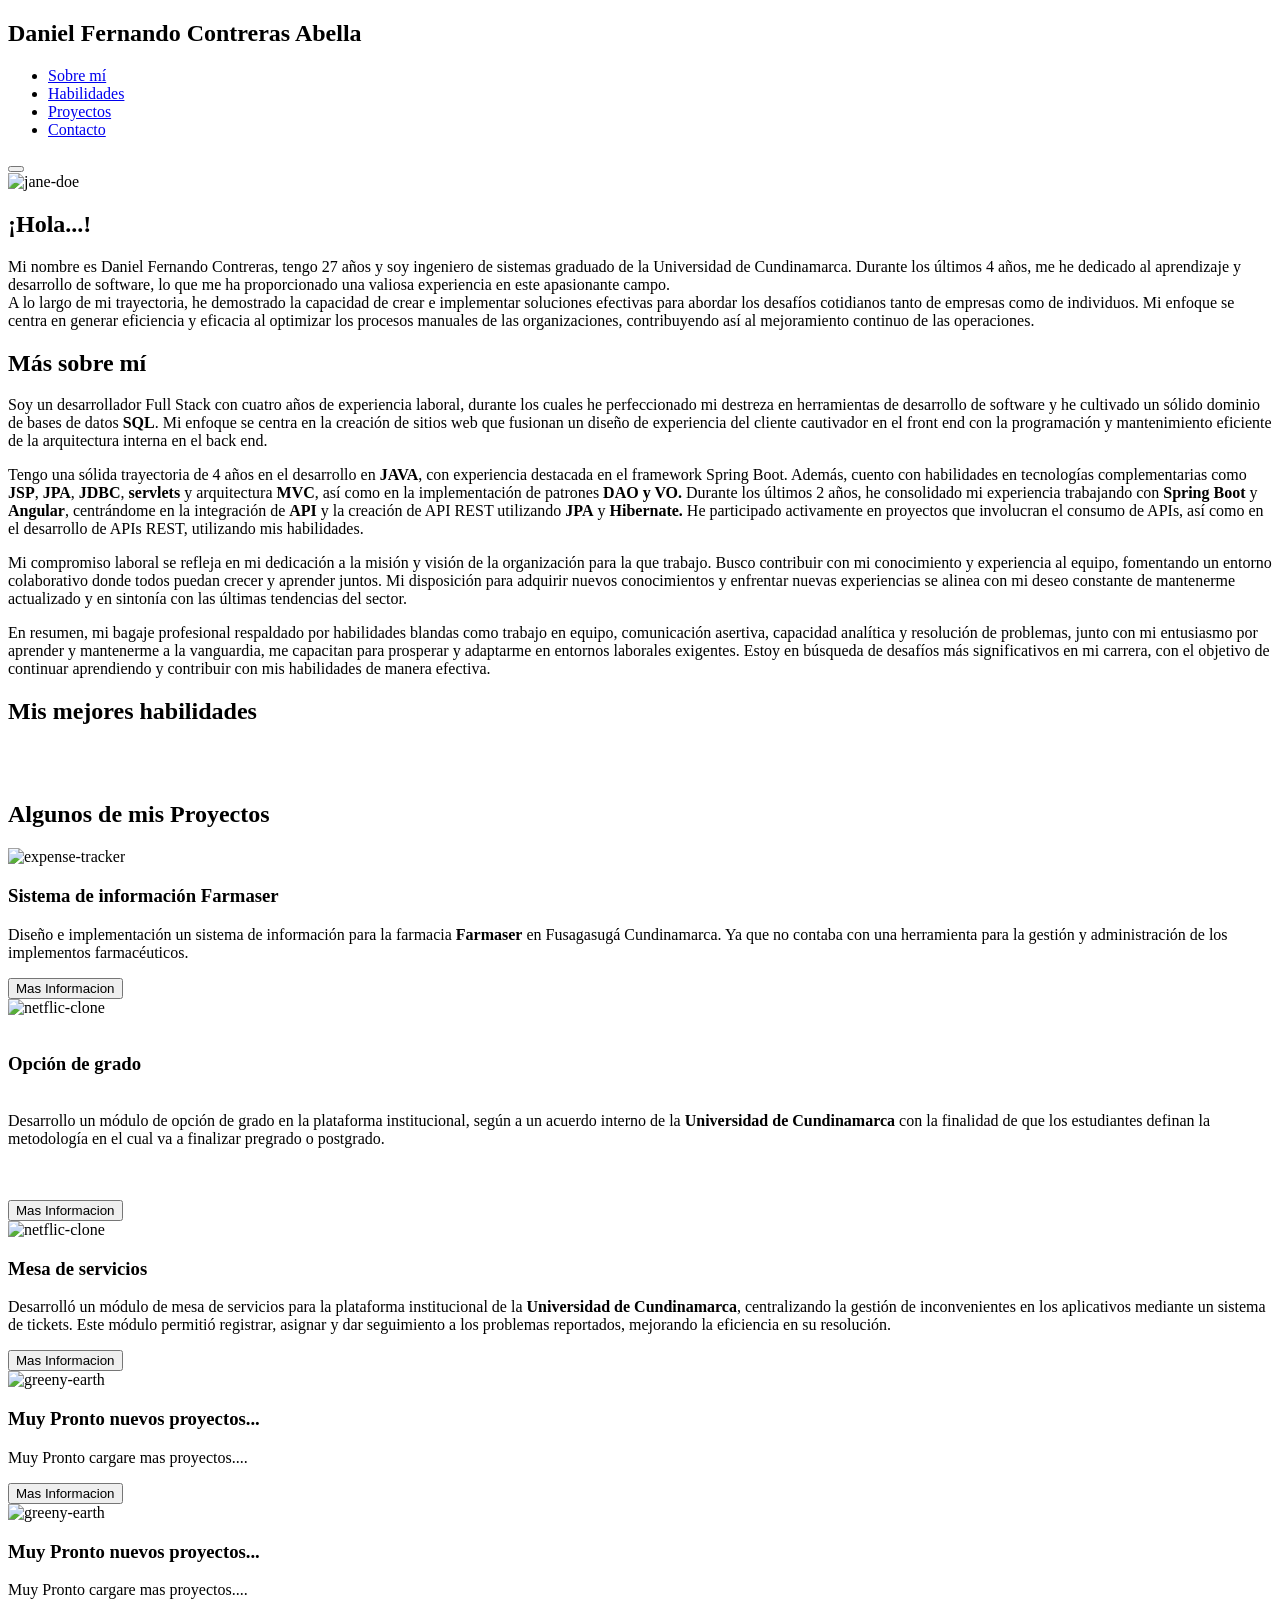
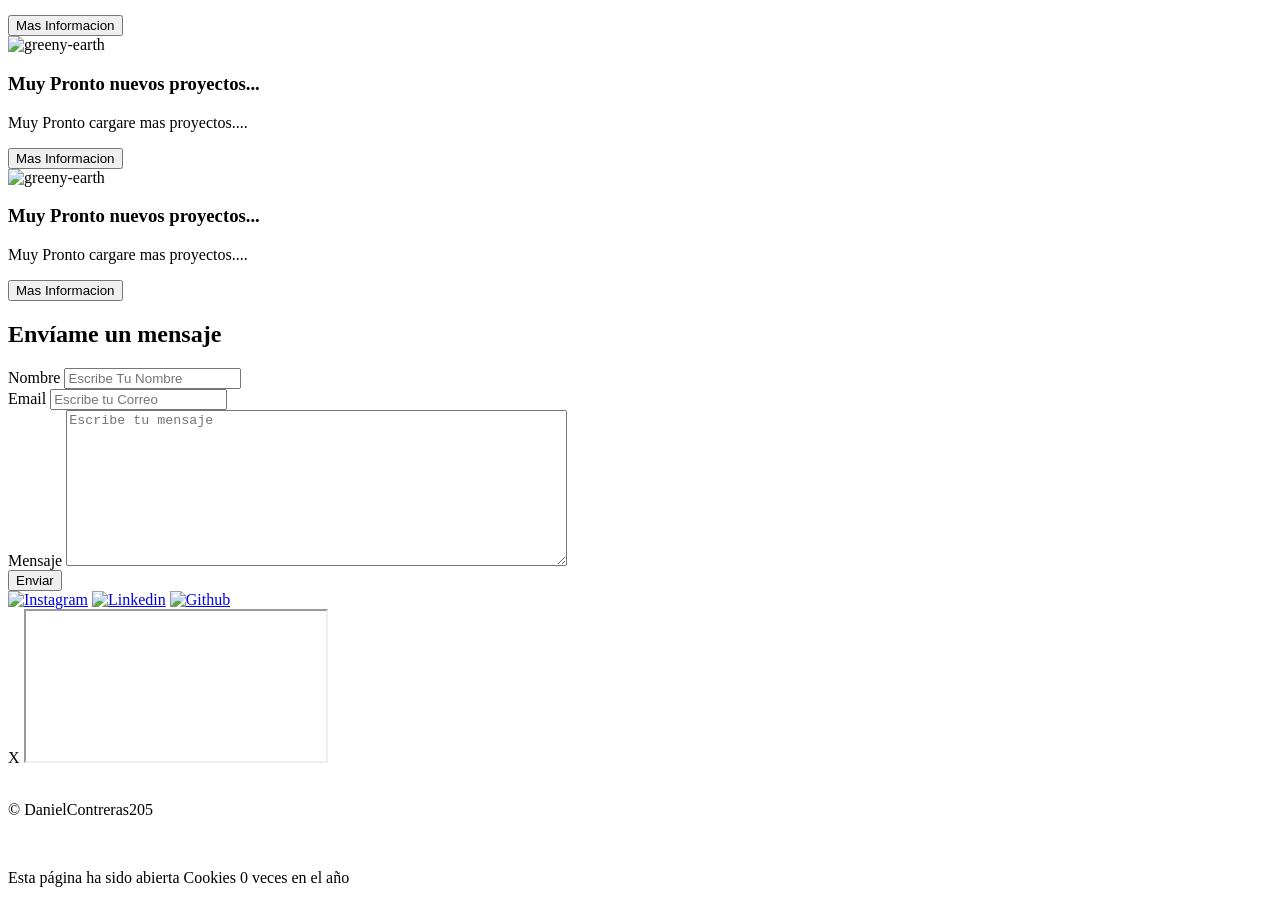
==== index.html @ 6c660a2d "titulos y modal" ====
<!DOCTYPE html>
<html lang="en">

<head>
  <meta charset="UTF-8" />
  <meta http-equiv="X-UA-Compatible" content="IE=edge" />
  <meta name="viewport" content="width=device-width, initial-scale=1.0" />

  <!--CSS Styles -->
  <link rel="stylesheet" href="assets/css/styles.css" />
  <link rel="stylesheet" href="assets/css/Loader_img.css" />
  <!-- Favicons -->
  <link rel="apple-touch-icon" sizes="180x180" href="assets/icons/apple-touch-icon.png" />
  <link rel="icon" type="image/png" sizes="32x32" href="assets/icons/favicon-32x32.png" />

  <!-- Animate CSS CDN -->
  <link rel="stylesheet" href="https://cdnjs.cloudflare.com/ajax/libs/animate.css/4.1.1/animate.min.css" />
  <title>Ingeniero Daniel Contreras</title>
</head>

<body>
  <!-- Navbar -->
  <nav>
    <h1>Daniel Fernando Contreras Abella</h1>
    <ul class="navigation">
      <li><a href="#about" class="nav-link">Sobre mí</a></li>
      <li><a href="#skills" class="nav-link">Habilidades</a></li>
      <li><a href="#projects" class="nav-link">Proyectos</a></li>
      <li><a href="#contact" class="nav-link">Contacto</a></li>
    </ul>
    <button class="burger-menu" id="burger-menu">
      <ion-icon class="bars" name="menu-outline"></ion-icon>
      <!-- <ion-icon class="times" name="close-outline"></ion-icon> -->
    </button>
  </nav>
  <div class="divPrincipal">
    <!-- Hero Section -->
    <section class="hero" id="about">
      <div class="blurred-img">
        <div class="image-container">
          <div class="loader-container">
            <div class="loader"></div>
          </div>
          <img src="assets/images/yo.svg" alt="jane-doe" loading="lazy" class="hero-img image"/>
        </div>
      </div>
      <div class="bio animate__animated animate__shakeX">
        <h2 class="bio-title">¡Hola...!</h2>
        <p class="bio-text">
          Mi nombre es Daniel Fernando Contreras, tengo 27 años y soy ingeniero de sistemas graduado de la
          Universidad de Cundinamarca. Durante los últimos 4 años, me he dedicado al aprendizaje y desarrollo
          de software, lo que me ha proporcionado una valiosa experiencia en este apasionante campo.
          <br>
          A lo largo de mi trayectoria, he demostrado la capacidad de crear e implementar soluciones efectivas
          para abordar los desafíos cotidianos tanto de empresas como de individuos. Mi enfoque se centra en
          generar eficiencia y eficacia al optimizar los procesos manuales de las organizaciones, contribuyendo
          así al mejoramiento continuo de las operaciones.
        </p>
      </div>
    </section>

    <!-- More about -->
    <section class="more-about">
      <h2>Más sobre mí</h2>
      <p>
        Soy un desarrollador Full Stack con cuatro años de experiencia laboral, durante los cuales he perfeccionado mi
        destreza en herramientas de desarrollo de software y he cultivado un sólido dominio de bases de datos <b>SQL</b>. Mi
        enfoque se centra en la creación de sitios web que fusionan un diseño de experiencia del cliente cautivador en
        el front end con la programación y mantenimiento eficiente de la arquitectura interna en el back end.
      </p>
      <p>
        Tengo una sólida trayectoria de 4 años en el desarrollo en <b>JAVA</b>, con experiencia destacada en el framework
        Spring Boot. Además, cuento con habilidades en tecnologías complementarias como <b>JSP</b>, <b>JPA</b>, <b>JDBC</b>, <b>servlets</b> y
        arquitectura <b>MVC</b>, así como en la implementación de patrones <b>DAO y VO.</b>
        Durante los últimos 2 años, he consolidado mi experiencia trabajando con <b>Spring Boot</b> y <b>Angular</b>, centrándome en
        la integración de <b>API</b> y la creación de API REST utilizando <b>JPA</b> y <b>Hibernate.</b> He participado activamente en
        proyectos que involucran el consumo de APIs, así como en el desarrollo de APIs REST, utilizando mis habilidades.
      </p>
      <p>
        Mi compromiso laboral se refleja en mi dedicación a la misión y visión de la organización para la que trabajo.
        Busco contribuir con mi conocimiento y experiencia al equipo, fomentando un entorno colaborativo donde todos
        puedan crecer y aprender juntos. Mi disposición para adquirir nuevos conocimientos y enfrentar nuevas
        experiencias se alinea con mi deseo constante de mantenerme actualizado y en sintonía con las últimas tendencias
        del sector.
      </p>
      <p>
        En resumen, mi bagaje profesional respaldado por habilidades blandas como trabajo en equipo, comunicación
        asertiva, capacidad analítica y resolución de problemas, junto con mi entusiasmo por aprender y mantenerme a la
        vanguardia, me capacitan para prosperar y adaptarme en entornos laborales exigentes. Estoy en búsqueda de
        desafíos más significativos en mi carrera, con el objetivo de continuar aprendiendo y contribuir con mis
        habilidades de manera efectiva.
      </p>
    </section>

    <!-- Skills section -->
    <section class="skills" id="skills">
      <h2 class="skill-header">Mis mejores habilidades</h2>

      <div class="skills-wrapper">
        <div class="first-set animate__animated animate__pulse">
          <img src="assets/icons/icons8-html-5.svg" alt="" loading="lazy" class="icon icon-card" />
          <img src="assets/icons/icons8-css3.svg" alt="" loading="lazy" class="icon icon-card" />
          <img src="assets/icons/icons8-bootstrap.svg" alt="" loading="lazy" class="icon icon-card" />
          <img src="assets/icons/angular.svg" alt="" loading="lazy" class="icon icon-card" />
        </div>

        <div class="second-set animate__animated animate__pulse">
          <img src="assets/icons/icons8-javascript.svg" alt="" loading="lazy" class="icon icon-card" />
          <img src="assets/icons/java.svg" alt="" loading="lazy" class="icon icon-card" />
          <img src="assets/icons/spring.svg" alt="" loading="lazy" class="icon icon-card" />
          <img src="assets/icons/icons8-git.svg" alt="" loading="lazy" class="icon icon-card" />
        </div>
      </div>
    </section>

    <!-- Projects section -->
    <section class="projects" id="projects">
      <h2 class="projects-title">Algunos de mis Proyectos</h2>
      <div class="projects-container">
        <div class="project-container project-card">
          <div class="image-container">
            <div class="loader-container">
              <div class="loader"></div>
            </div>
            <img src="assets/images/expenseTracker.png" alt="expense-tracker" loading="lazy" class="project-pic image"/>
          </div>
          <h3 class="project-title">Sistema de información Farmaser</h3>
          <p class="project-details">
            Diseño e implementación un sistema de información para la farmacia
            <b>Farmaser</b> en Fusagasugá Cundinamarca. Ya que no contaba con
            una herramienta para la gestión y administración de los implementos
            farmacéuticos.
          </p>
          <button name="favorito" class="project-button" type="button" onclick="modal(1)"> Mas Informacion </button>
        </div>
        <div class="project-container project-card">
          <div class="image-container">
            <div class="loader-container">
              <div class="loader"></div>
            </div>
            <img src="assets/images/netflixClone.png" alt="netflic-clone" loading="lazy" class="project-pic" />
          </div> 
          <br>
          <h3 class="project-title">Opción de grado</h3>
          <p class="project-details">
            <br>
            Desarrollo un módulo de opción de grado en la plataforma institucional,
            según a un acuerdo interno de la <b>Universidad de Cundinamarca</b> con la finalidad
            de que los estudiantes definan la metodología en el cual va a finalizar
            pregrado o postgrado.<br><br><br>
          </p>
          <button name="favorito" class="project-button" type="button" onclick="modal(2)"> Mas Informacion </button>
        </div>
        <div class="project-container project-card">
          <div class="image-container">
            <div class="loader-container">
              <div class="loader"></div>
            </div>
            <img src="assets/images/netflixClone.png" alt="netflic-clone" loading="lazy" class="project-pic" />
          </div> 
          <h3 class="project-title">Mesa de servicios</h3>
          <p class="project-details">
            Desarrolló un módulo de mesa de servicios para la plataforma institucional de la <b>Universidad de Cundinamarca</b>, 
            centralizando la gestión de inconvenientes en los aplicativos mediante un sistema de tickets. Este módulo 
            permitió registrar, asignar y dar seguimiento a los problemas reportados, mejorando la eficiencia en su resolución.
          </p>
          <button name="favorito" class="project-button" type="button" onclick="modal(3)"> Mas Informacion </button>
        </div>
        <div class="project-container project-card">
          <div class="image-container">
            <div class="loader-container">
              <div class="loader"></div>
            </div>
            <img src="assets/images/Temporal.png" alt="greeny-earth" loading="lazy" class="project-pic image"/>
          </div>
          <h3 class="project-title">Muy Pronto nuevos proyectos...</h3>
          <p class="project-details">
            Muy Pronto cargare mas proyectos....
          </p>
          <button name="favorito" class="project-button" type="button" onclick="modal(4)"> Mas Informacion </button>
        </div>
      </div>
      <div class="projects-container">
        <div class="project-container project-card">
          <div class="image-container">
            <div class="loader-container">
              <div class="loader"></div>
            </div>
            <img src="assets/images/Temporal.png" alt="greeny-earth" loading="lazy" class="project-pic image"/>
          </div>
          <h3 class="project-title">Muy Pronto nuevos proyectos...</h3>
          <p class="project-details">
            Muy Pronto cargare mas proyectos....
          </p>
          <button name="favorito" class="project-button" type="button" onclick="modal(4)"> Mas Informacion </button>
        </div>
        <div class="project-container project-card">
          <div class="image-container">
            <div class="loader-container">
              <div class="loader"></div>
            </div>
            <img src="assets/images/Temporal.png" alt="greeny-earth" loading="lazy" class="project-pic image"/>
          </div>
          <h3 class="project-title">Muy Pronto nuevos proyectos...</h3>
          <p class="project-details">
            Muy Pronto cargare mas proyectos....
          </p>
          <button name="favorito" class="project-button" type="button" onclick="modal(4)"> Mas Informacion </button>
        </div>
        <div class="project-container project-card">
          <div class="image-container">
            <div class="loader-container">
              <div class="loader"></div>
            </div>
            <img src="assets/images/Temporal.png" alt="greeny-earth" loading="lazy" class="project-pic image"/>
          </div>
          <h3 class="project-title">Muy Pronto nuevos proyectos...</h3>
          <p class="project-details">
            Muy Pronto cargare mas proyectos....
          </p>
          <button name="favorito" class="project-button" type="button" onclick="modal(4)"> Mas Informacion </button>
        </div>
      </div>
    </section>

    <!-- Contact section -->
    <section class="contact" id="contact">
      <h2>Envíame un mensaje</h2>
      <div class="contact-form-container">
        <div class="contact-form">
          <form action="https://formspree.io/f/mbjepgjr" method="POST">
            <div class="form-control">
              <label for="name">Nombre</label>
              <input type="text" id="name" name="sender-name" placeholder="Escribe Tu Nombre" class="input-field"
                required />
            </div>
            <div class="form-control">
              <label for="email">Email</label>
              <input type="email" id="email" name="sender-email" placeholder="Escribe tu Correo" class="input-field"
                required />
            </div>
            <div class="form-control">
              <label for="message">Mensaje</label>
              <textarea id="message" cols="60" rows="10" placeholder="Escribe tu mensaje" name="message"
                class="input-field" required></textarea>
            </div>
            <input type="submit" value="Enviar" id="submit-btn" class="submit-btn" />
          </form>
        </div>
      </div>
    </section>
  </div>


  <!-- Social accounts - Fixed to the right -->
  <div class="socials">
    <a href="https://www.instagram.com/danielcontreras205" target="_blank"><img src="assets/icons/icons8-instagram.gif"
        alt="Instagram" loading="lazy" class="socicon" /></a>
    <a href="https://www.linkedin.com/in/danielcontreras205/" target="_blank"><img
        src="assets/icons/icons8-linkedin-circled.gif" alt="Linkedin" loading="lazy" class="socicon" /></a>
    <a href="https://github.com/danielcontreras205" target="_blank"><img src="assets/icons/icons8-github.gif"
        alt="Github" class="socicon" /></a>
  </div>
  <!--- modal -->
  <div class="modalOculto" id="modal1" style="z-index: 1;">
    <div class="contenedor">
      <label for="btn-modal" class="lbl-modal" id="cerrarModal">X</label>
      <iframe class="experiencia" id="iframer" src=""></iframe>
    </div>
  </div>
  <!-- Scroll to top -->
  <i class="scroll-up" id="scroll-up"><img src="assets/icons/icons8-upward-arrow.gif" class="socicon up-arrow"
      alt="" /></i>

  <!-- Footer section -->
  <footer>
    <p class="copy">&copy; DanielContreras205</p>
    <br>
    <p id="counter" style="display: none;">Esta página ha sido abierta con LocalStorage <span id="count">0</span> veces.
    </p>
    <p id="counterCookies">Esta página ha sido abierta Cookies <span id="countCookies">0</span> veces en el año</p>

  </footer>

  <!-- Website scripts -->
  <script src="assets/js/function.js"></script>
  <script src="assets/js/app.js"></script>
  <!-- Ion icons scripts -->
  <script type="module" src="https://unpkg.com/ionicons@5.5.2/dist/ionicons/ionicons.esm.js"></script>
  <script nomodule src="https://unpkg.com/ionicons@5.5.2/dist/ionicons/ionicons.js"></script>
</body>

</html>
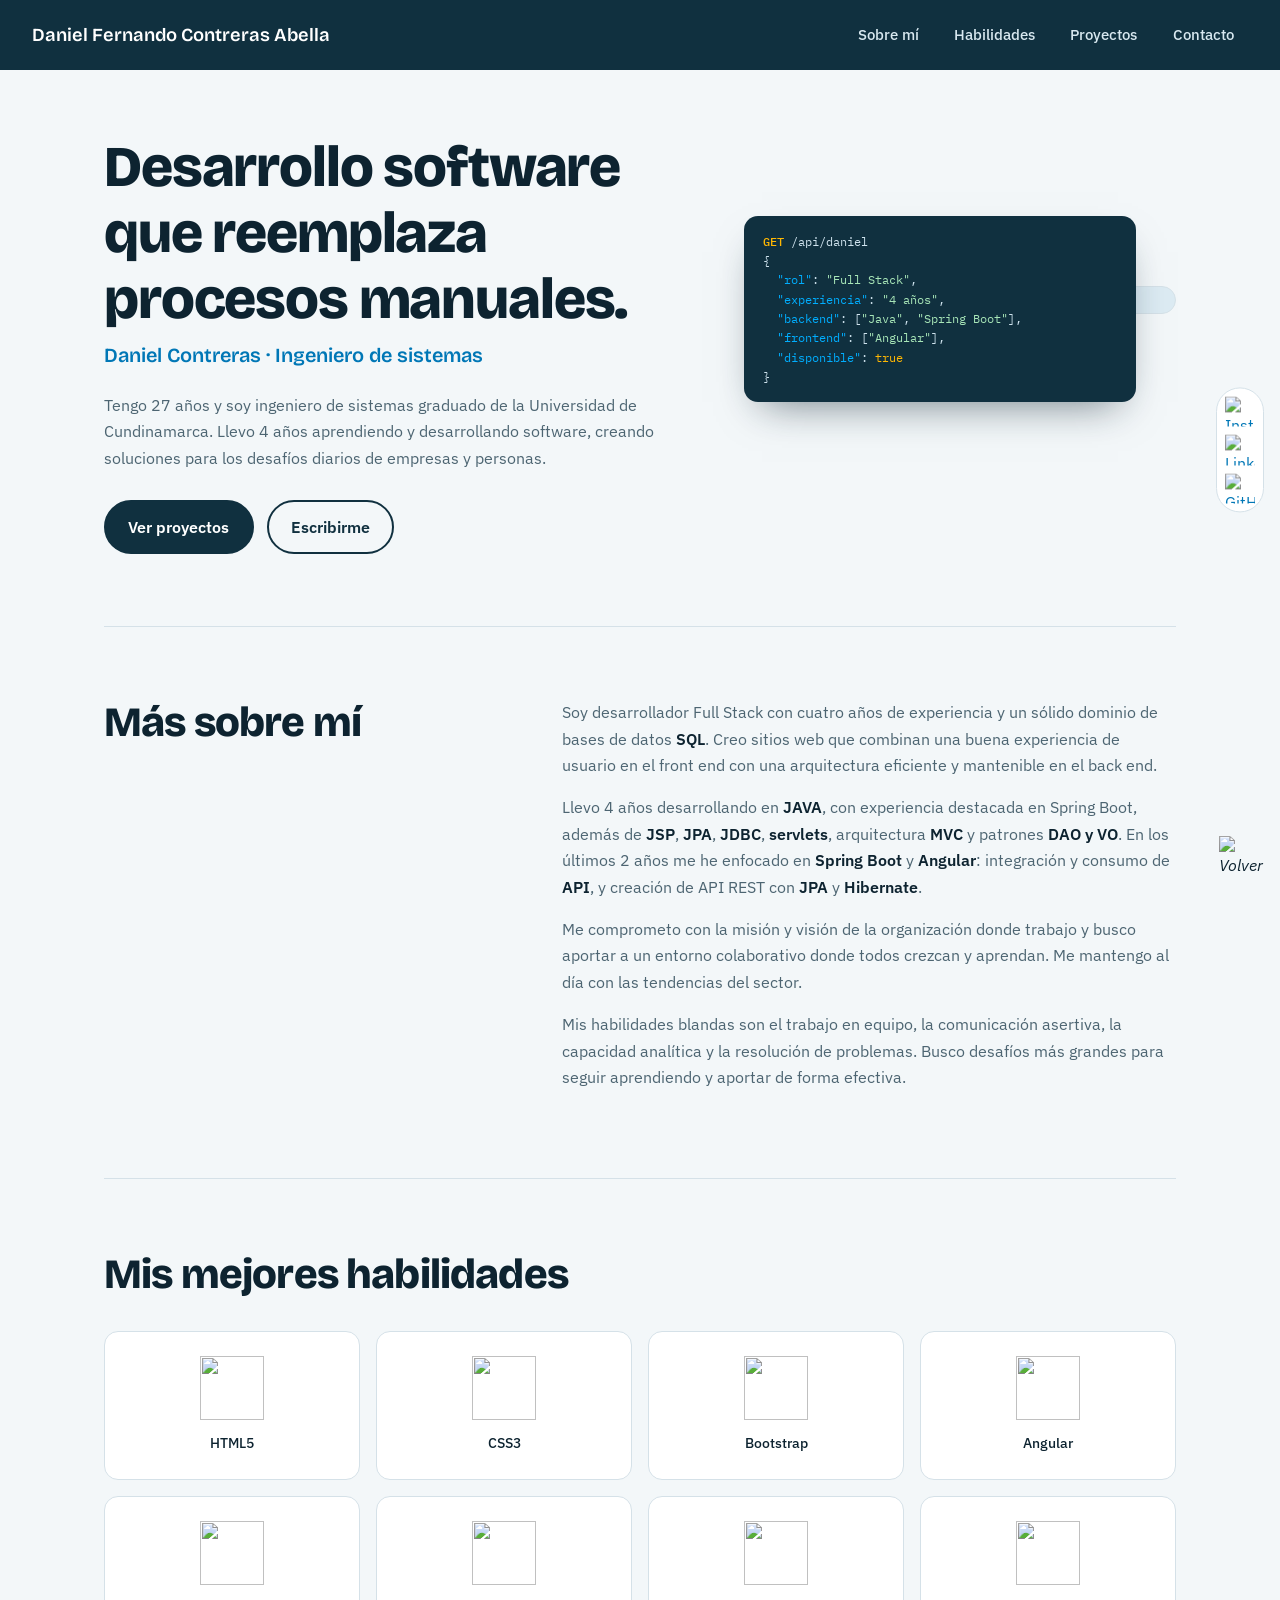
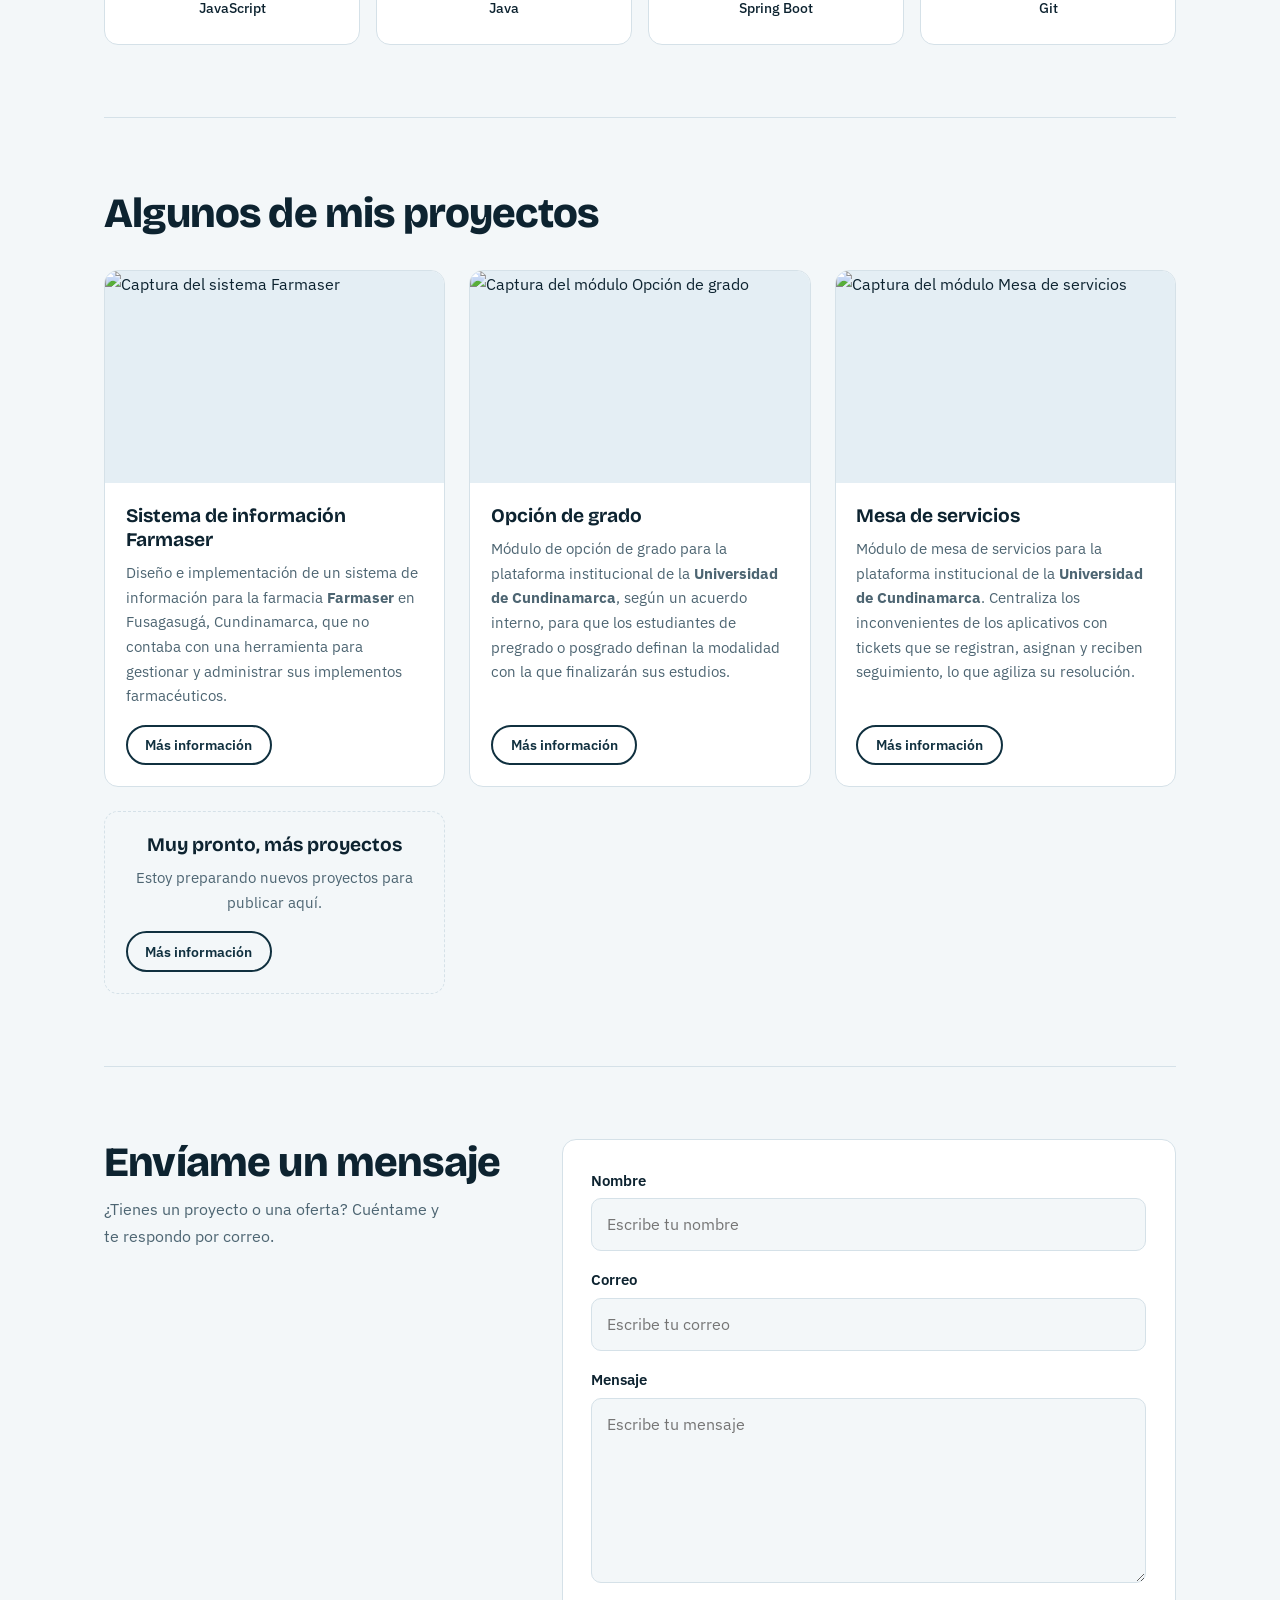
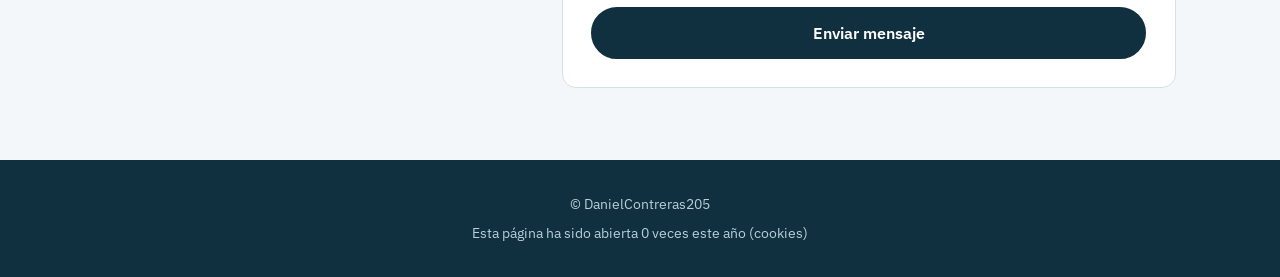
==== commit dbce6a40: "ajuste de estilos con Claude" ====
--- a/index.html
+++ b/index.html
@@ -1,25 +1,21 @@
 <!DOCTYPE html>
-<html lang="en">
+<html lang="es">
 
 <head>
   <meta charset="UTF-8" />
   <meta http-equiv="X-UA-Compatible" content="IE=edge" />
   <meta name="viewport" content="width=device-width, initial-scale=1.0" />
-
-  <!--CSS Styles -->
+  <meta name="description" content="Portafolio de Daniel Contreras, ingeniero de sistemas y desarrollador Full Stack (Java, Spring Boot, Angular)." />
+
+  <link rel="preconnect" href="https://fonts.googleapis.com" />
+  <link rel="stylesheet" href="assets/css/Loader_img.css" />
   <link rel="stylesheet" href="assets/css/styles.css" />
-  <link rel="stylesheet" href="assets/css/Loader_img.css" />
-  <!-- Favicons -->
   <link rel="apple-touch-icon" sizes="180x180" href="assets/icons/apple-touch-icon.png" />
   <link rel="icon" type="image/png" sizes="32x32" href="assets/icons/favicon-32x32.png" />
-
-  <!-- Animate CSS CDN -->
-  <link rel="stylesheet" href="https://cdnjs.cloudflare.com/ajax/libs/animate.css/4.1.1/animate.min.css" />
   <title>Ingeniero Daniel Contreras</title>
 </head>
 
 <body>
-  <!-- Navbar -->
   <nav>
     <h1>Daniel Fernando Contreras Abella</h1>
     <ul class="navigation">
@@ -28,266 +24,207 @@
       <li><a href="#projects" class="nav-link">Proyectos</a></li>
       <li><a href="#contact" class="nav-link">Contacto</a></li>
     </ul>
-    <button class="burger-menu" id="burger-menu">
+    <button class="burger-menu" id="burger-menu" aria-label="Abrir menú">
       <ion-icon class="bars" name="menu-outline"></ion-icon>
-      <!-- <ion-icon class="times" name="close-outline"></ion-icon> -->
     </button>
   </nav>
+
   <div class="divPrincipal">
-    <!-- Hero Section -->
+    <!-- Hero -->
     <section class="hero" id="about">
-      <div class="blurred-img">
-        <div class="image-container">
-          <div class="loader-container">
-            <div class="loader"></div>
-          </div>
-          <img src="assets/images/yo.svg" alt="jane-doe" loading="lazy" class="hero-img image"/>
-        </div>
-      </div>
-      <div class="bio animate__animated animate__shakeX">
-        <h2 class="bio-title">¡Hola...!</h2>
+      <div class="bio">
+        <h2 class="bio-title">Desarrollo software que reemplaza procesos manuales.</h2>
+        <p class="bio-sub">Daniel Contreras · Ingeniero de sistemas</p>
         <p class="bio-text">
-          Mi nombre es Daniel Fernando Contreras, tengo 27 años y soy ingeniero de sistemas graduado de la
-          Universidad de Cundinamarca. Durante los últimos 4 años, me he dedicado al aprendizaje y desarrollo
-          de software, lo que me ha proporcionado una valiosa experiencia en este apasionante campo.
-          <br>
-          A lo largo de mi trayectoria, he demostrado la capacidad de crear e implementar soluciones efectivas
-          para abordar los desafíos cotidianos tanto de empresas como de individuos. Mi enfoque se centra en
-          generar eficiencia y eficacia al optimizar los procesos manuales de las organizaciones, contribuyendo
-          así al mejoramiento continuo de las operaciones.
-        </p>
+          Tengo 27 años y soy ingeniero de sistemas graduado de la Universidad de Cundinamarca. Llevo 4 años
+          aprendiendo y desarrollando software, creando soluciones para los desafíos diarios de empresas y personas.
+        </p>
+        <div class="hero-actions">
+          <a href="#projects" class="btn btn-primary">Ver proyectos</a>
+          <a href="#contact" class="btn btn-ghost">Escribirme</a>
+        </div>
+      </div>
+
+      <div class="hero-visual">
+        <div class="blurred-img">
+          <div class="image-container">
+            <div class="loader-container">
+              <div class="loader"></div>
+            </div>
+            <img src="assets/images/yo.svg" alt="Retrato de Daniel Contreras" loading="lazy" class="hero-img image" />
+          </div>
+        </div>
+        <pre class="api-card" aria-label="Resumen de perfil en formato JSON"><span class="verb">GET</span> /api/daniel
+{
+  <span class="k">"rol"</span>: <span class="s">"Full Stack"</span>,
+  <span class="k">"experiencia"</span>: <span class="s">"4 años"</span>,
+  <span class="k">"backend"</span>: [<span class="s">"Java"</span>, <span class="s">"Spring Boot"</span>],
+  <span class="k">"frontend"</span>: [<span class="s">"Angular"</span>],
+  <span class="k">"disponible"</span>: <span class="b">true</span>
+}</pre>
       </div>
     </section>
 
     <!-- More about -->
     <section class="more-about">
       <h2>Más sobre mí</h2>
-      <p>
-        Soy un desarrollador Full Stack con cuatro años de experiencia laboral, durante los cuales he perfeccionado mi
-        destreza en herramientas de desarrollo de software y he cultivado un sólido dominio de bases de datos <b>SQL</b>. Mi
-        enfoque se centra en la creación de sitios web que fusionan un diseño de experiencia del cliente cautivador en
-        el front end con la programación y mantenimiento eficiente de la arquitectura interna en el back end.
-      </p>
-      <p>
-        Tengo una sólida trayectoria de 4 años en el desarrollo en <b>JAVA</b>, con experiencia destacada en el framework
-        Spring Boot. Además, cuento con habilidades en tecnologías complementarias como <b>JSP</b>, <b>JPA</b>, <b>JDBC</b>, <b>servlets</b> y
-        arquitectura <b>MVC</b>, así como en la implementación de patrones <b>DAO y VO.</b>
-        Durante los últimos 2 años, he consolidado mi experiencia trabajando con <b>Spring Boot</b> y <b>Angular</b>, centrándome en
-        la integración de <b>API</b> y la creación de API REST utilizando <b>JPA</b> y <b>Hibernate.</b> He participado activamente en
-        proyectos que involucran el consumo de APIs, así como en el desarrollo de APIs REST, utilizando mis habilidades.
-      </p>
-      <p>
-        Mi compromiso laboral se refleja en mi dedicación a la misión y visión de la organización para la que trabajo.
-        Busco contribuir con mi conocimiento y experiencia al equipo, fomentando un entorno colaborativo donde todos
-        puedan crecer y aprender juntos. Mi disposición para adquirir nuevos conocimientos y enfrentar nuevas
-        experiencias se alinea con mi deseo constante de mantenerme actualizado y en sintonía con las últimas tendencias
-        del sector.
-      </p>
-      <p>
-        En resumen, mi bagaje profesional respaldado por habilidades blandas como trabajo en equipo, comunicación
-        asertiva, capacidad analítica y resolución de problemas, junto con mi entusiasmo por aprender y mantenerme a la
-        vanguardia, me capacitan para prosperar y adaptarme en entornos laborales exigentes. Estoy en búsqueda de
-        desafíos más significativos en mi carrera, con el objetivo de continuar aprendiendo y contribuir con mis
-        habilidades de manera efectiva.
-      </p>
-    </section>
-
-    <!-- Skills section -->
+      <div>
+        <p>
+          Soy desarrollador Full Stack con cuatro años de experiencia y un sólido dominio de bases de datos <b>SQL</b>.
+          Creo sitios web que combinan una buena experiencia de usuario en el front end con una arquitectura
+          eficiente y mantenible en el back end.
+        </p>
+        <p>
+          Llevo 4 años desarrollando en <b>JAVA</b>, con experiencia destacada en Spring Boot, además de <b>JSP</b>,
+          <b>JPA</b>, <b>JDBC</b>, <b>servlets</b>, arquitectura <b>MVC</b> y patrones <b>DAO y VO</b>. En los últimos
+          2 años me he enfocado en <b>Spring Boot</b> y <b>Angular</b>: integración y consumo de <b>API</b>, y creación
+          de API REST con <b>JPA</b> y <b>Hibernate</b>.
+        </p>
+        <p>
+          Me comprometo con la misión y visión de la organización donde trabajo y busco aportar a un entorno
+          colaborativo donde todos crezcan y aprendan. Me mantengo al día con las tendencias del sector.
+        </p>
+        <p>
+          Mis habilidades blandas son el trabajo en equipo, la comunicación asertiva, la capacidad analítica y la
+          resolución de problemas. Busco desafíos más grandes para seguir aprendiendo y aportar de forma efectiva.
+        </p>
+      </div>
+    </section>
+
+    <!-- Skills -->
     <section class="skills" id="skills">
       <h2 class="skill-header">Mis mejores habilidades</h2>
-
       <div class="skills-wrapper">
-        <div class="first-set animate__animated animate__pulse">
-          <img src="assets/icons/icons8-html-5.svg" alt="" loading="lazy" class="icon icon-card" />
-          <img src="assets/icons/icons8-css3.svg" alt="" loading="lazy" class="icon icon-card" />
-          <img src="assets/icons/icons8-bootstrap.svg" alt="" loading="lazy" class="icon icon-card" />
-          <img src="assets/icons/angular.svg" alt="" loading="lazy" class="icon icon-card" />
-        </div>
-
-        <div class="second-set animate__animated animate__pulse">
-          <img src="assets/icons/icons8-javascript.svg" alt="" loading="lazy" class="icon icon-card" />
-          <img src="assets/icons/java.svg" alt="" loading="lazy" class="icon icon-card" />
-          <img src="assets/icons/spring.svg" alt="" loading="lazy" class="icon icon-card" />
-          <img src="assets/icons/icons8-git.svg" alt="" loading="lazy" class="icon icon-card" />
-        </div>
-      </div>
-    </section>
-
-    <!-- Projects section -->
+        <div class="first-set">
+          <div class="skill"><img src="assets/icons/icons8-html-5.svg" alt="" loading="lazy" class="icon" />HTML5</div>
+          <div class="skill"><img src="assets/icons/icons8-css3.svg" alt="" loading="lazy" class="icon" />CSS3</div>
+          <div class="skill"><img src="assets/icons/icons8-bootstrap.svg" alt="" loading="lazy" class="icon" />Bootstrap</div>
+          <div class="skill"><img src="assets/icons/angular.svg" alt="" loading="lazy" class="icon" />Angular</div>
+        </div>
+        <div class="second-set">
+          <div class="skill"><img src="assets/icons/icons8-javascript.svg" alt="" loading="lazy" class="icon" />JavaScript</div>
+          <div class="skill"><img src="assets/icons/java.svg" alt="" loading="lazy" class="icon" />Java</div>
+          <div class="skill"><img src="assets/icons/spring.svg" alt="" loading="lazy" class="icon" />Spring Boot</div>
+          <div class="skill"><img src="assets/icons/icons8-git.svg" alt="" loading="lazy" class="icon" />Git</div>
+        </div>
+      </div>
+    </section>
+
+    <!-- Projects -->
     <section class="projects" id="projects">
-      <h2 class="projects-title">Algunos de mis Proyectos</h2>
+      <h2 class="projects-title">Algunos de mis proyectos</h2>
       <div class="projects-container">
-        <div class="project-container project-card">
-          <div class="image-container">
-            <div class="loader-container">
-              <div class="loader"></div>
-            </div>
-            <img src="assets/images/expenseTracker.png" alt="expense-tracker" loading="lazy" class="project-pic image"/>
-          </div>
-          <h3 class="project-title">Sistema de información Farmaser</h3>
-          <p class="project-details">
-            Diseño e implementación un sistema de información para la farmacia
-            <b>Farmaser</b> en Fusagasugá Cundinamarca. Ya que no contaba con
-            una herramienta para la gestión y administración de los implementos
-            farmacéuticos.
-          </p>
-          <button name="favorito" class="project-button" type="button" onclick="modal(1)"> Mas Informacion </button>
-        </div>
-        <div class="project-container project-card">
-          <div class="image-container">
-            <div class="loader-container">
-              <div class="loader"></div>
-            </div>
-            <img src="assets/images/netflixClone.png" alt="netflic-clone" loading="lazy" class="project-pic" />
-          </div> 
-          <br>
-          <h3 class="project-title">Opción de grado</h3>
-          <p class="project-details">
-            <br>
-            Desarrollo un módulo de opción de grado en la plataforma institucional,
-            según a un acuerdo interno de la <b>Universidad de Cundinamarca</b> con la finalidad
-            de que los estudiantes definan la metodología en el cual va a finalizar
-            pregrado o postgrado.<br><br><br>
-          </p>
-          <button name="favorito" class="project-button" type="button" onclick="modal(2)"> Mas Informacion </button>
-        </div>
-        <div class="project-container project-card">
-          <div class="image-container">
-            <div class="loader-container">
-              <div class="loader"></div>
-            </div>
-            <img src="assets/images/netflixClone.png" alt="netflic-clone" loading="lazy" class="project-pic" />
-          </div> 
-          <h3 class="project-title">Mesa de servicios</h3>
-          <p class="project-details">
-            Desarrolló un módulo de mesa de servicios para la plataforma institucional de la <b>Universidad de Cundinamarca</b>, 
-            centralizando la gestión de inconvenientes en los aplicativos mediante un sistema de tickets. Este módulo 
-            permitió registrar, asignar y dar seguimiento a los problemas reportados, mejorando la eficiencia en su resolución.
-          </p>
-          <button name="favorito" class="project-button" type="button" onclick="modal(3)"> Mas Informacion </button>
-        </div>
-        <div class="project-container project-card">
-          <div class="image-container">
-            <div class="loader-container">
-              <div class="loader"></div>
-            </div>
-            <img src="assets/images/Temporal.png" alt="greeny-earth" loading="lazy" class="project-pic image"/>
-          </div>
-          <h3 class="project-title">Muy Pronto nuevos proyectos...</h3>
-          <p class="project-details">
-            Muy Pronto cargare mas proyectos....
-          </p>
-          <button name="favorito" class="project-button" type="button" onclick="modal(4)"> Mas Informacion </button>
-        </div>
-      </div>
-      <div class="projects-container">
-        <div class="project-container project-card">
-          <div class="image-container">
-            <div class="loader-container">
-              <div class="loader"></div>
-            </div>
-            <img src="assets/images/Temporal.png" alt="greeny-earth" loading="lazy" class="project-pic image"/>
-          </div>
-          <h3 class="project-title">Muy Pronto nuevos proyectos...</h3>
-          <p class="project-details">
-            Muy Pronto cargare mas proyectos....
-          </p>
-          <button name="favorito" class="project-button" type="button" onclick="modal(4)"> Mas Informacion </button>
-        </div>
-        <div class="project-container project-card">
-          <div class="image-container">
-            <div class="loader-container">
-              <div class="loader"></div>
-            </div>
-            <img src="assets/images/Temporal.png" alt="greeny-earth" loading="lazy" class="project-pic image"/>
-          </div>
-          <h3 class="project-title">Muy Pronto nuevos proyectos...</h3>
-          <p class="project-details">
-            Muy Pronto cargare mas proyectos....
-          </p>
-          <button name="favorito" class="project-button" type="button" onclick="modal(4)"> Mas Informacion </button>
-        </div>
-        <div class="project-container project-card">
-          <div class="image-container">
-            <div class="loader-container">
-              <div class="loader"></div>
-            </div>
-            <img src="assets/images/Temporal.png" alt="greeny-earth" loading="lazy" class="project-pic image"/>
-          </div>
-          <h3 class="project-title">Muy Pronto nuevos proyectos...</h3>
-          <p class="project-details">
-            Muy Pronto cargare mas proyectos....
-          </p>
-          <button name="favorito" class="project-button" type="button" onclick="modal(4)"> Mas Informacion </button>
-        </div>
-      </div>
-    </section>
-
-    <!-- Contact section -->
+        <article class="project-container project-card">
+          <div class="image-container">
+            <div class="loader-container"><div class="loader"></div></div>
+            <img src="assets/images/expenseTracker.png" alt="Captura del sistema Farmaser" loading="lazy" class="project-pic image" />
+          </div>
+          <div class="project-body">
+            <h3 class="project-title">Sistema de información Farmaser</h3>
+            <p class="project-details">
+              Diseño e implementación de un sistema de información para la farmacia <b>Farmaser</b> en Fusagasugá,
+              Cundinamarca, que no contaba con una herramienta para gestionar y administrar sus implementos farmacéuticos.
+            </p>
+            <button name="favorito" class="project-button" type="button" onclick="modal(1)">Más información</button>
+          </div>
+        </article>
+
+        <article class="project-container project-card">
+          <div class="image-container">
+            <div class="loader-container"><div class="loader"></div></div>
+            <img src="assets/images/netflixClone.png" alt="Captura del módulo Opción de grado" loading="lazy" class="project-pic image" />
+          </div>
+          <div class="project-body">
+            <h3 class="project-title">Opción de grado</h3>
+            <p class="project-details">
+              Módulo de opción de grado para la plataforma institucional de la <b>Universidad de Cundinamarca</b>,
+              según un acuerdo interno, para que los estudiantes de pregrado o posgrado definan la modalidad con la
+              que finalizarán sus estudios.
+            </p>
+            <button name="favorito" class="project-button" type="button" onclick="modal(2)">Más información</button>
+          </div>
+        </article>
+
+        <article class="project-container project-card">
+          <div class="image-container">
+            <div class="loader-container"><div class="loader"></div></div>
+            <img src="assets/images/netflixClone.png" alt="Captura del módulo Mesa de servicios" loading="lazy" class="project-pic image" />
+          </div>
+          <div class="project-body">
+            <h3 class="project-title">Mesa de servicios</h3>
+            <p class="project-details">
+              Módulo de mesa de servicios para la plataforma institucional de la <b>Universidad de Cundinamarca</b>.
+              Centraliza los inconvenientes de los aplicativos con tickets que se registran, asignan y reciben
+              seguimiento, lo que agiliza su resolución.
+            </p>
+            <button name="favorito" class="project-button" type="button" onclick="modal(3)">Más información</button>
+          </div>
+        </article>
+
+        <article class="project-container project-card project-soon">
+          <div class="project-body">
+            <h3 class="project-title">Muy pronto, más proyectos</h3>
+            <p class="project-details">Estoy preparando nuevos proyectos para publicar aquí.</p>
+            <button name="favorito" class="project-button" type="button" onclick="modal(4)">Más información</button>
+          </div>
+        </article>
+      </div>
+    </section>
+
+    <!-- Contact -->
     <section class="contact" id="contact">
-      <h2>Envíame un mensaje</h2>
+      <div>
+        <h2>Envíame un mensaje</h2>
+        <p class="contact-intro">¿Tienes un proyecto o una oferta? Cuéntame y te respondo por correo.</p>
+      </div>
       <div class="contact-form-container">
-        <div class="contact-form">
-          <form action="https://formspree.io/f/mbjepgjr" method="POST">
-            <div class="form-control">
-              <label for="name">Nombre</label>
-              <input type="text" id="name" name="sender-name" placeholder="Escribe Tu Nombre" class="input-field"
-                required />
-            </div>
-            <div class="form-control">
-              <label for="email">Email</label>
-              <input type="email" id="email" name="sender-email" placeholder="Escribe tu Correo" class="input-field"
-                required />
-            </div>
-            <div class="form-control">
-              <label for="message">Mensaje</label>
-              <textarea id="message" cols="60" rows="10" placeholder="Escribe tu mensaje" name="message"
-                class="input-field" required></textarea>
-            </div>
-            <input type="submit" value="Enviar" id="submit-btn" class="submit-btn" />
-          </form>
-        </div>
+        <form action="https://formspree.io/f/mbjepgjr" method="POST">
+          <div class="form-control">
+            <label for="name">Nombre</label>
+            <input type="text" id="name" name="sender-name" placeholder="Escribe tu nombre" class="input-field" required />
+          </div>
+          <div class="form-control">
+            <label for="email">Correo</label>
+            <input type="email" id="email" name="sender-email" placeholder="Escribe tu correo" class="input-field" required />
+          </div>
+          <div class="form-control">
+            <label for="message">Mensaje</label>
+            <textarea id="message" rows="6" placeholder="Escribe tu mensaje" name="message" class="input-field" required></textarea>
+          </div>
+          <input type="submit" value="Enviar mensaje" id="submit-btn" class="submit-btn" />
+        </form>
       </div>
     </section>
   </div>
 
-
-  <!-- Social accounts - Fixed to the right -->
+  <!-- Social accounts -->
   <div class="socials">
-    <a href="https://www.instagram.com/danielcontreras205" target="_blank"><img src="assets/icons/icons8-instagram.gif"
-        alt="Instagram" loading="lazy" class="socicon" /></a>
-    <a href="https://www.linkedin.com/in/danielcontreras205/" target="_blank"><img
-        src="assets/icons/icons8-linkedin-circled.gif" alt="Linkedin" loading="lazy" class="socicon" /></a>
-    <a href="https://github.com/danielcontreras205" target="_blank"><img src="assets/icons/icons8-github.gif"
-        alt="Github" class="socicon" /></a>
+    <a href="https://www.instagram.com/danielcontreras205" target="_blank" rel="noopener"><img src="assets/icons/icons8-instagram.gif" alt="Instagram" loading="lazy" class="socicon" /></a>
+    <a href="https://www.linkedin.com/in/danielcontreras205/" target="_blank" rel="noopener"><img src="assets/icons/icons8-linkedin-circled.gif" alt="LinkedIn" loading="lazy" class="socicon" /></a>
+    <a href="https://github.com/danielcontreras205" target="_blank" rel="noopener"><img src="assets/icons/icons8-github.gif" alt="GitHub" class="socicon" /></a>
   </div>
-  <!--- modal -->
-  <div class="modalOculto" id="modal1" style="z-index: 1;">
+
+  <!-- Modal -->
+  <div class="modalOculto" id="modal1">
     <div class="contenedor">
       <label for="btn-modal" class="lbl-modal" id="cerrarModal">X</label>
-      <iframe class="experiencia" id="iframer" src=""></iframe>
+      <iframe class="experiencia" id="iframer" src="" title="Información del proyecto"></iframe>
     </div>
   </div>
+
   <!-- Scroll to top -->
-  <i class="scroll-up" id="scroll-up"><img src="assets/icons/icons8-upward-arrow.gif" class="socicon up-arrow"
-      alt="" /></i>
-
-  <!-- Footer section -->
+  <i class="scroll-up" id="scroll-up"><img src="assets/icons/icons8-upward-arrow.gif" class="socicon up-arrow" alt="Volver arriba" /></i>
+
   <footer>
     <p class="copy">&copy; DanielContreras205</p>
-    <br>
-    <p id="counter" style="display: none;">Esta página ha sido abierta con LocalStorage <span id="count">0</span> veces.
-    </p>
-    <p id="counterCookies">Esta página ha sido abierta Cookies <span id="countCookies">0</span> veces en el año</p>
-
+    <p id="counter" style="display: none;">Esta página ha sido abierta con LocalStorage <span id="count">0</span> veces.</p>
+    <p id="counterCookies">Esta página ha sido abierta <span id="countCookies">0</span> veces este año (cookies)</p>
   </footer>
 
-  <!-- Website scripts -->
   <script src="assets/js/function.js"></script>
   <script src="assets/js/app.js"></script>
-  <!-- Ion icons scripts -->
   <script type="module" src="https://unpkg.com/ionicons@5.5.2/dist/ionicons/ionicons.esm.js"></script>
   <script nomodule src="https://unpkg.com/ionicons@5.5.2/dist/ionicons/ionicons.js"></script>
 </body>
 
-</html>+</html>
--- a/assets/css/styles.css
+++ b/assets/css/styles.css
@@ -0,0 +1,173 @@
+@import url("https://fonts.googleapis.com/css2?family=Bricolage+Grotesque:wght@600;800&family=IBM+Plex+Mono:wght@400;500&family=IBM+Plex+Sans:wght@400;500;600&display=swap");
+
+:root {
+  --font-body: "IBM Plex Sans", system-ui, sans-serif;
+  --font-head: "Bricolage Grotesque", "IBM Plex Sans", sans-serif;
+  --font-mono: "IBM Plex Mono", ui-monospace, monospace;
+  --ink: #0d2330;
+  --deep: #10303f;
+  --blue: #0077b6;
+  --sky: #00aeff;
+  --amber: #ffb703;
+  --paper: #f3f7f9;
+  --white: #ffffff;
+  --line: #d5e1e8;
+  --muted: #4d6572;
+  --radius: 14px;
+  --transition: 0.25s ease;
+}
+
+*, *::before, *::after { margin: 0; padding: 0; box-sizing: border-box; }
+html { scroll-behavior: smooth; scroll-padding-top: 5rem; }
+body { font-family: var(--font-body); color: var(--ink); background: var(--paper); line-height: 1.65; }
+ul { list-style: none; }
+a { color: var(--blue); text-decoration: none; transition: color var(--transition); }
+a:hover { color: var(--sky); }
+img { max-width: 100%; }
+:focus-visible { outline: 3px solid var(--sky); outline-offset: 3px; border-radius: 4px; }
+
+h2 { font-family: var(--font-head); font-weight: 800; font-size: clamp(1.8rem, 3.5vw, 2.6rem); line-height: 1.15; letter-spacing: -0.02em; }
+
+/* Navbar */
+nav {
+  position: sticky; top: 0; z-index: 10;
+  display: flex; align-items: center; justify-content: space-between;
+  padding: 1rem 2rem; background: var(--deep); color: #fff;
+}
+nav h1 { font-family: var(--font-head); font-size: 1.15rem; font-weight: 600; color: #fff; }
+nav ul { display: flex; gap: 0.4rem; }
+nav a { display: block; padding: 0.4rem 0.9rem; border-radius: 999px; color: #d8e8f0; font-weight: 500; font-size: 0.95rem; }
+nav a:hover { color: #fff; background: rgba(255, 255, 255, 0.12); }
+.burger-menu { display: none; border: 0; background: transparent; color: #fff; font-size: 2rem; cursor: pointer; }
+
+.divPrincipal { max-width: 70rem; margin: 0 auto; padding: 0 1.5rem; }
+section { padding: 4.5rem 0; }
+
+/* Hero */
+.hero { display: grid; grid-template-columns: 1.15fr 0.85fr; gap: 3.5rem; align-items: center; padding-top: 4rem; }
+.bio > * { animation: rise 0.7s both; }
+.bio > *:nth-child(2) { animation-delay: 0.1s; }
+.bio > *:nth-child(3) { animation-delay: 0.2s; }
+.bio > *:nth-child(4) { animation-delay: 0.3s; }
+@keyframes rise { from { opacity: 0; transform: translateY(14px); } to { opacity: 1; transform: none; } }
+.bio-title { font-size: clamp(2.2rem, 5vw, 3.6rem); }
+.bio-sub { margin-top: 0.4rem; font-family: var(--font-head); font-size: 1.25rem; font-weight: 600; color: var(--blue); }
+.bio-text { margin-top: 1.25rem; max-width: 38rem; color: var(--muted); }
+.bio-text + .bio-text { margin-top: 0.8rem; }
+.hero-actions { display: flex; flex-wrap: wrap; gap: 0.8rem; margin-top: 1.8rem; }
+.btn { display: inline-block; padding: 0.75rem 1.4rem; border-radius: 999px; font-weight: 600; border: 2px solid var(--deep); transition: var(--transition); }
+.btn-primary { background: var(--deep); color: #fff; }
+.btn-primary:hover { background: var(--blue); border-color: var(--blue); color: #fff; }
+.btn-ghost { color: var(--deep); }
+.btn-ghost:hover { background: var(--deep); color: #fff; }
+
+.hero-visual { position: relative; padding-bottom: 5.5rem; }
+.blurred-img { width: min(100%, 17rem); margin-left: auto; border-radius: 24px; overflow: hidden; background: #dcebf3; border: 1px solid var(--line); }
+.hero .hero-img { width: 100%; height: auto; display: block; }
+.api-card {
+  position: absolute; left: 0; right: 0; bottom: 0;
+  margin-right: 2.5rem; padding: 1rem 1.2rem;
+  background: var(--deep); color: #cfe3ee; border-radius: var(--radius);
+  font-family: var(--font-mono); font-size: 0.78rem; line-height: 1.55;
+  box-shadow: 0 18px 40px -18px rgba(13, 35, 48, 0.6);
+}
+.api-card .verb { color: var(--amber); font-weight: 500; }
+.api-card .k { color: var(--sky); }
+.api-card .s { color: #a8e6b8; }
+.api-card .b { color: var(--amber); }
+
+/* More about */
+.more-about { border-top: 1px solid var(--line); display: grid; grid-template-columns: 0.8fr 1.2fr; gap: 3rem; }
+.more-about h2 { position: sticky; top: 6rem; align-self: start; }
+.more-about p { color: var(--muted); margin-bottom: 1rem; max-width: 42rem; }
+.more-about b { color: var(--ink); font-weight: 600; }
+
+/* Skills */
+.skills { text-align: left; border-top: 1px solid var(--line); }
+.skill-header { margin-bottom: 2rem; }
+.skills-wrapper { display: grid; grid-template-columns: repeat(4, 1fr); gap: 1rem; }
+.first-set, .second-set { display: contents; }
+.skill { display: flex; flex-direction: column; align-items: center; gap: 0.7rem; padding: 1.5rem 1rem; background: var(--white); border: 1px solid var(--line); border-radius: var(--radius); font-weight: 500; font-size: 0.9rem; }
+.icon { width: 4rem; height: 4rem; object-fit: contain; }
+
+/* Projects */
+.projects { border-top: 1px solid var(--line); }
+.projects-title { margin-bottom: 2rem; }
+.projects-container { display: grid; grid-template-columns: repeat(auto-fit, minmax(16rem, 1fr)); gap: 1.5rem; }
+.project-card { display: flex; flex-direction: column; background: var(--white); border: 1px solid var(--line); border-radius: var(--radius); overflow: hidden; transition: border-color var(--transition), transform var(--transition); }
+.project-card:hover { border-color: var(--blue); transform: translateY(-3px); }
+.project-card .image-container { aspect-ratio: 16 / 10; background: #e4eef4; overflow: hidden; }
+.project-card .project-pic { width: 100%; height: 100%; object-fit: cover; margin: 0; display: block; }
+.project-body { display: flex; flex-direction: column; gap: 0.6rem; flex: 1; padding: 1.3rem; }
+.project-title { font-family: var(--font-head); font-size: 1.2rem; line-height: 1.25; }
+.project-details { color: var(--muted); font-size: 0.93rem; flex: 1; }
+.project-button { align-self: flex-start; margin-top: 0.4rem; padding: 0.55rem 1.1rem; border: 2px solid var(--deep); border-radius: 999px; background: transparent; color: var(--deep); font: 600 0.9rem var(--font-body); cursor: pointer; transition: var(--transition); }
+.project-button:hover { background: var(--deep); color: #fff; }
+.project-soon { border-style: dashed; justify-content: center; text-align: center; background: transparent; }
+.project-soon:hover { transform: none; border-color: var(--line); }
+.project-soon .project-body { justify-content: center; align-items: center; }
+
+/* Loader (se conserva Loader_img.css) */
+.image-container { position: relative; }
+.image-container .image { margin-bottom: 0; }
+
+/* Modal */
+.modalOculto, .modalPublico { position: fixed; inset: 0; background: rgba(13, 35, 48, 0.65); z-index: 30; }
+.modalOculto { opacity: 0; visibility: hidden; }
+.modalPublico { display: flex; align-items: center; justify-content: center; width: 100%; height: 100vh; opacity: 1; visibility: visible; transition: opacity 0.3s ease; }
+.contenedor { position: relative; width: min(50rem, 92vw); height: min(35rem, 85vh); padding: 0.75rem; border-radius: var(--radius); background: var(--paper); box-shadow: 0 30px 60px -20px rgba(0, 0, 0, 0.5); }
+.contenedor .experiencia { width: 100%; height: 100%; border: 0; border-radius: 8px; }
+.lbl-modal { position: absolute; top: -14px; right: -14px; z-index: 2; display: grid; place-items: center; width: 2.2rem; height: 2.2rem; border-radius: 50%; background: var(--deep); color: #fff; font-weight: 600; cursor: pointer; }
+.lbl-modal:hover { background: var(--blue); }
+
+/* Contact */
+.contact { border-top: 1px solid var(--line); display: grid; grid-template-columns: 0.8fr 1.2fr; gap: 3rem; align-items: start; }
+.contact h2 { margin-bottom: 0.6rem; }
+.contact-intro { color: var(--muted); max-width: 22rem; }
+.contact-form-container { padding: 1.8rem; background: var(--white); border: 1px solid var(--line); border-radius: var(--radius); }
+.form-control { margin-bottom: 1.1rem; }
+.form-control label { display: block; margin-bottom: 0.35rem; font-weight: 600; font-size: 0.92rem; }
+.input-field { width: 100%; padding: 0.75rem 0.9rem; border: 1.5px solid var(--line); border-radius: 10px; background: var(--paper); font: inherit; color: var(--ink); transition: border-color var(--transition); }
+.input-field:focus { outline: none; border-color: var(--blue); background: #fff; }
+textarea.input-field { min-height: 8rem; resize: vertical; }
+.submit-btn { width: 100%; padding: 0.85rem; border: 2px solid var(--deep); border-radius: 999px; background: var(--deep); color: #fff; font: 600 1rem var(--font-body); cursor: pointer; transition: var(--transition); }
+.submit-btn:hover { background: var(--blue); border-color: var(--blue); }
+
+/* Socials y scroll */
+.socials { position: fixed; right: 1rem; top: 50%; transform: translateY(-50%); display: flex; flex-direction: column; gap: 0.5rem; padding: 0.5rem; background: var(--white); border: 1px solid var(--line); border-radius: 999px; z-index: 5; }
+.socicon { width: 1.9rem; height: 1.9rem; display: block; }
+.scroll-up { position: fixed; right: 1rem; bottom: 1.2rem; cursor: pointer; z-index: 5; }
+.up-arrow { width: 2.8rem; height: 2.8rem; }
+
+/* Footer */
+footer { padding: 2rem 1rem; text-align: center; background: var(--deep); color: #b8cfdb; font-size: 0.9rem; }
+footer p + p { margin-top: 0.3rem; }
+
+/* Responsive */
+@media screen and (max-width: 900px) {
+  .hero, .more-about, .contact { grid-template-columns: 1fr; gap: 2rem; }
+  .more-about h2 { position: static; }
+  .blurred-img { margin: 0 auto; }
+  .api-card { position: relative; margin: -2.5rem auto 0; max-width: 24rem; }
+  .hero-visual { padding-bottom: 0; }
+  .skills-wrapper { grid-template-columns: repeat(2, 1fr); }
+}
+@media screen and (max-width: 720px) {
+  nav { padding: 0.9rem 1rem; }
+  nav h1 { font-size: 1rem; }
+  .burger-menu { display: block; }
+  nav ul { position: absolute; top: 100%; left: 0; right: 0; flex-direction: column; gap: 0; padding: 0.5rem 1rem 1rem; background: var(--deep); text-align: center; opacity: 0; visibility: hidden; transform: translateY(-8px); transition: var(--transition); }
+  nav ul.show { opacity: 1; visibility: visible; transform: none; }
+  section { padding: 3rem 0; }
+  .socials { top: auto; bottom: 1rem; left: 1rem; right: auto; transform: none; flex-direction: row; }
+  .lbl-modal { top: 6px; right: 6px; }
+}
+@media (prefers-reduced-motion: reduce) {
+  html { scroll-behavior: auto; }
+  *, *::before, *::after { animation: none !important; transition: none !important; }
+}
+@media print {
+  nav ul, .socials, .scroll-up, .burger-menu { display: none; }
+  nav { position: static; }
+  body { -webkit-print-color-adjust: exact; print-color-adjust: exact; }
+}
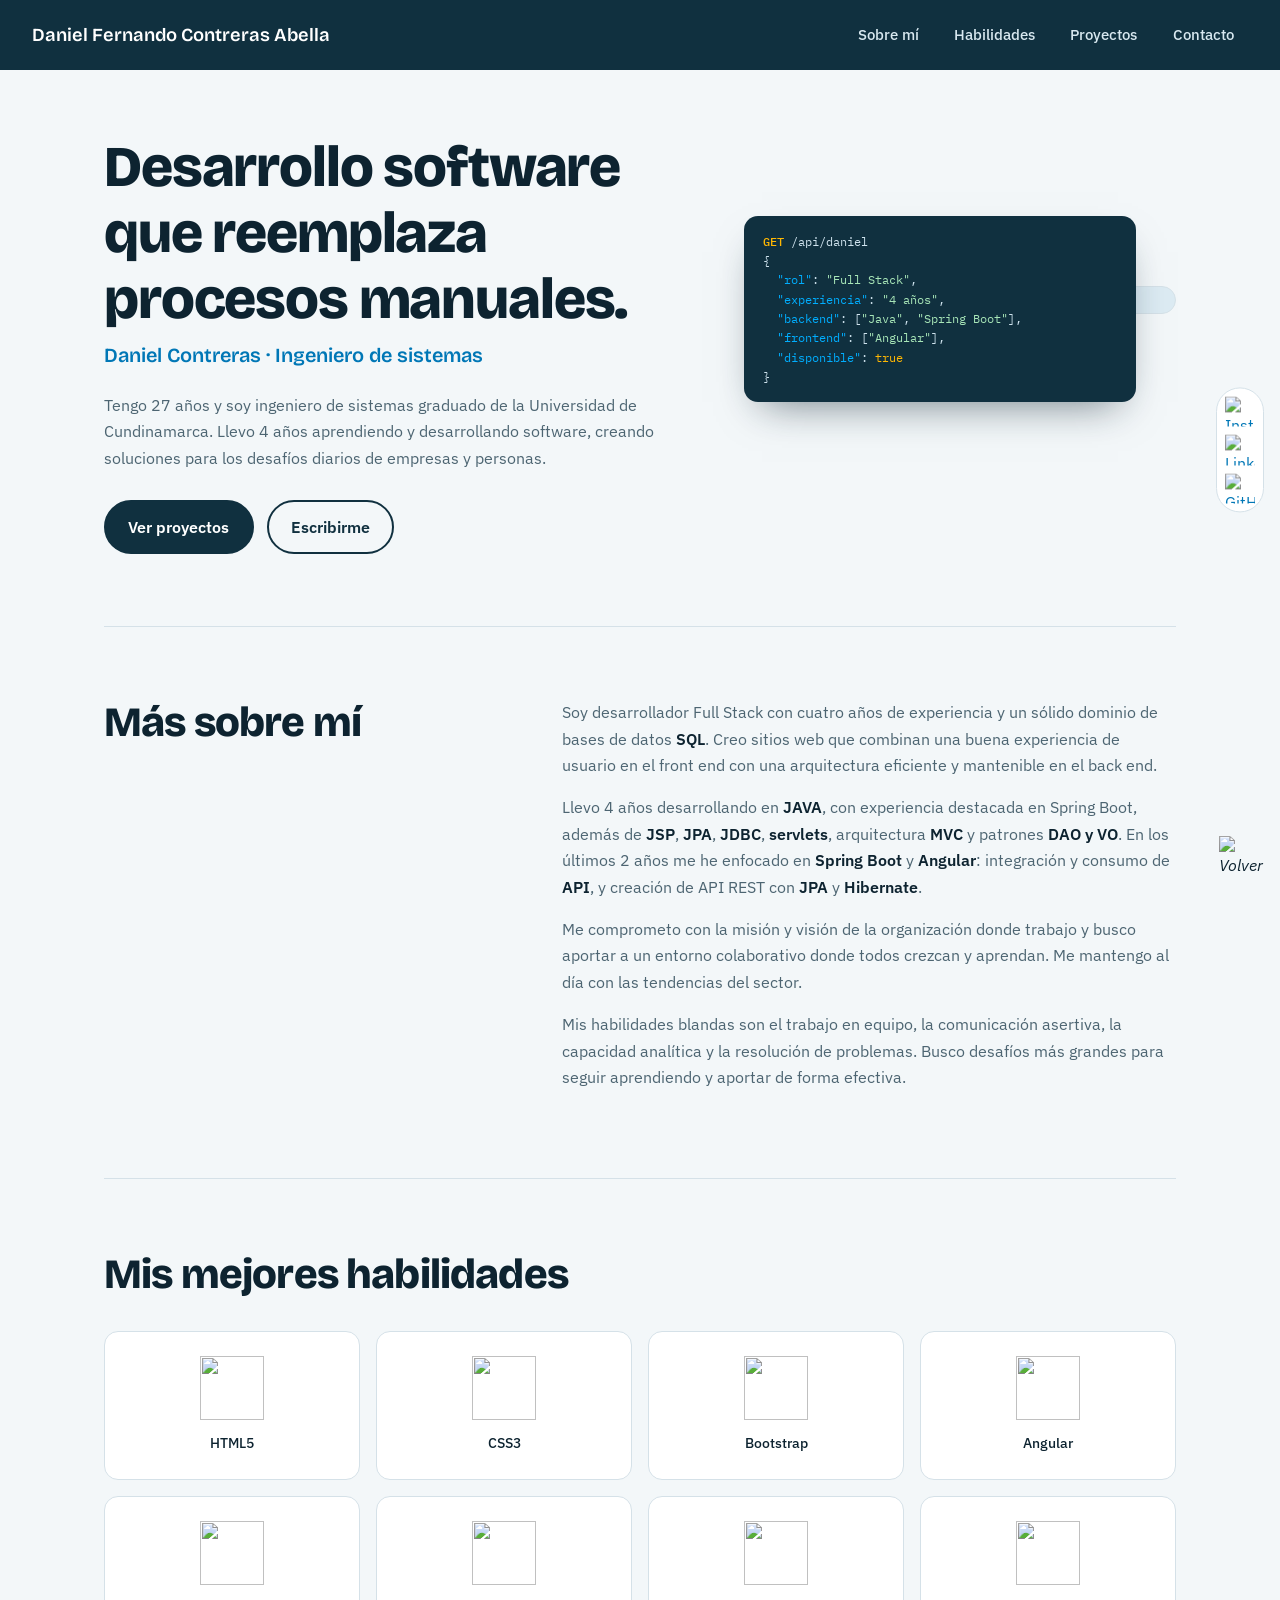
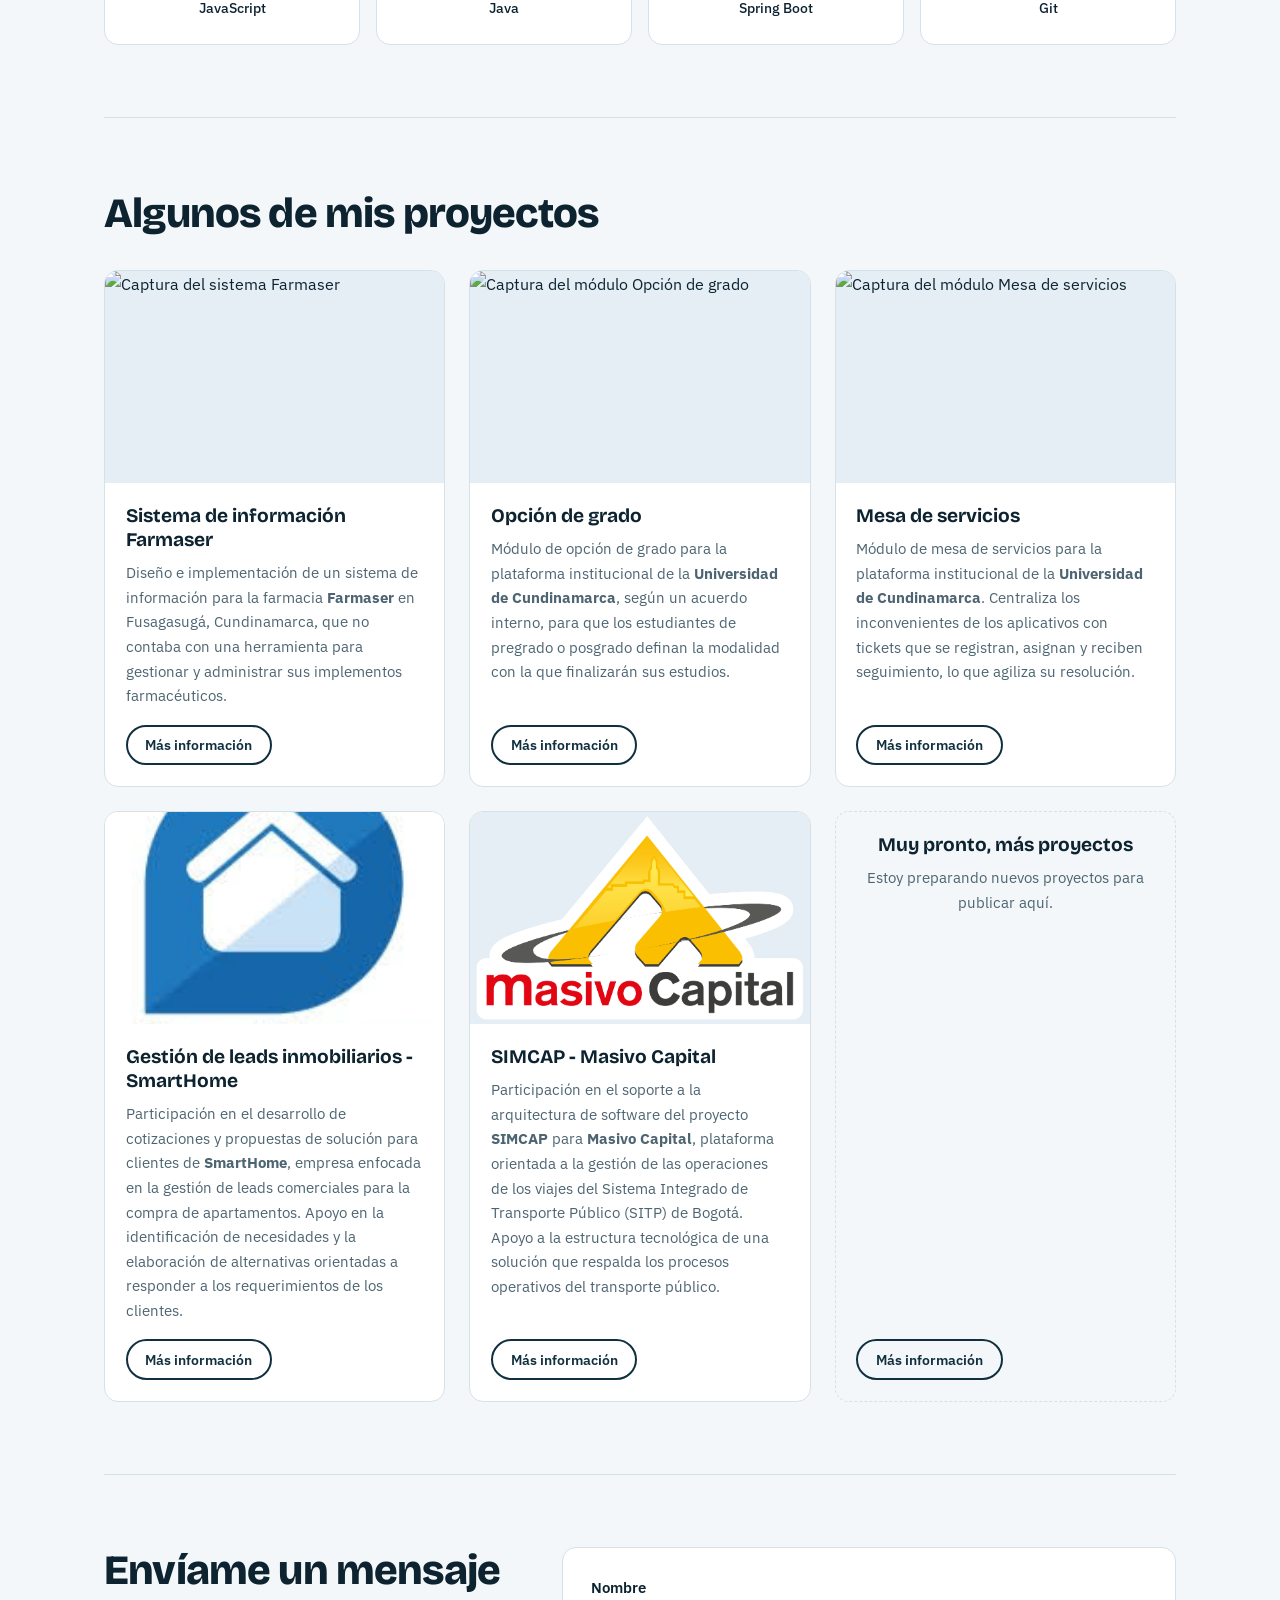
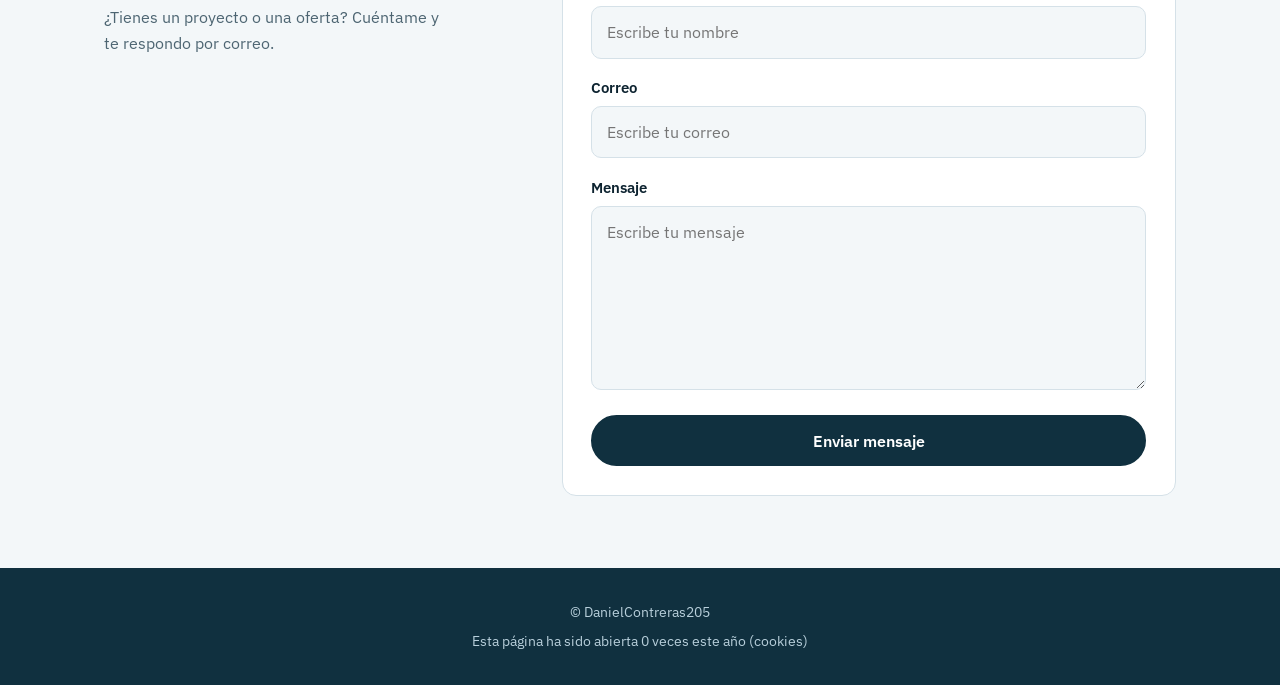
==== commit 83926685: "Actualizacion" ====
--- a/index.html
+++ b/index.html
@@ -160,6 +160,75 @@
             <button name="favorito" class="project-button" type="button" onclick="modal(3)">Más información</button>
           </div>
         </article>
+        <!-- Proyecto SmartHome -->
+        <article class="project-container project-card">
+          <div class="image-container">
+            <div class="loader-container">
+              <div class="loader"></div>
+            </div>
+            <img
+              src="assets/images/smartHome.png"
+              alt="Soluciones y gestión de leads inmobiliarios en SmartHome"
+              loading="lazy"
+              class="project-pic image"
+            />
+          </div>
+          <div class="project-body">
+            <h3 class="project-title">Gestión de leads inmobiliarios - SmartHome</h3>
+            <p class="project-details">
+              Participación en el desarrollo de cotizaciones y propuestas de
+              solución para clientes de <b>SmartHome</b>, empresa enfocada en la
+              gestión de leads comerciales para la compra de apartamentos.
+              Apoyo en la identificación de necesidades y la elaboración de
+              alternativas orientadas a responder a los requerimientos de
+              los clientes.
+            </p>
+            <button
+              name="favorito"
+              class="project-button"
+              type="button"
+              onclick="modal(4)"
+            >
+              Más información
+            </button>
+          </div>
+        </article>
+        
+        <!-- Proyecto Masivo Capital -->
+        <article class="project-container project-card">
+          <div class="image-container">
+            <div class="loader-container">
+              <div class="loader"></div>
+            </div>
+            <img
+              src="assets/images/simcap.png"
+              alt="Proyecto SIMCAP para la operación de viajes del SITP"
+              loading="lazy"
+              class="project-pic image"
+            />
+          </div>
+
+          <div class="project-body">
+            <h3 class="project-title">SIMCAP - Masivo Capital</h3>
+            <p class="project-details">
+              Participación en el soporte a la arquitectura de software del
+              proyecto <b>SIMCAP</b> para <b>Masivo Capital</b>, plataforma
+              orientada a la gestión de las operaciones de los viajes del
+              Sistema Integrado de Transporte Público (SITP) de Bogotá.
+              Apoyo a la estructura tecnológica de una solución que respalda
+              los procesos operativos del transporte público.
+            </p>
+            <button
+              name="favorito"
+              class="project-button"
+              type="button"
+              onclick="modal(5)"
+            >
+              Más información
+            </button>
+          </div>
+        </article>
+
 
         <article class="project-container project-card project-soon">
           <div class="project-body">
